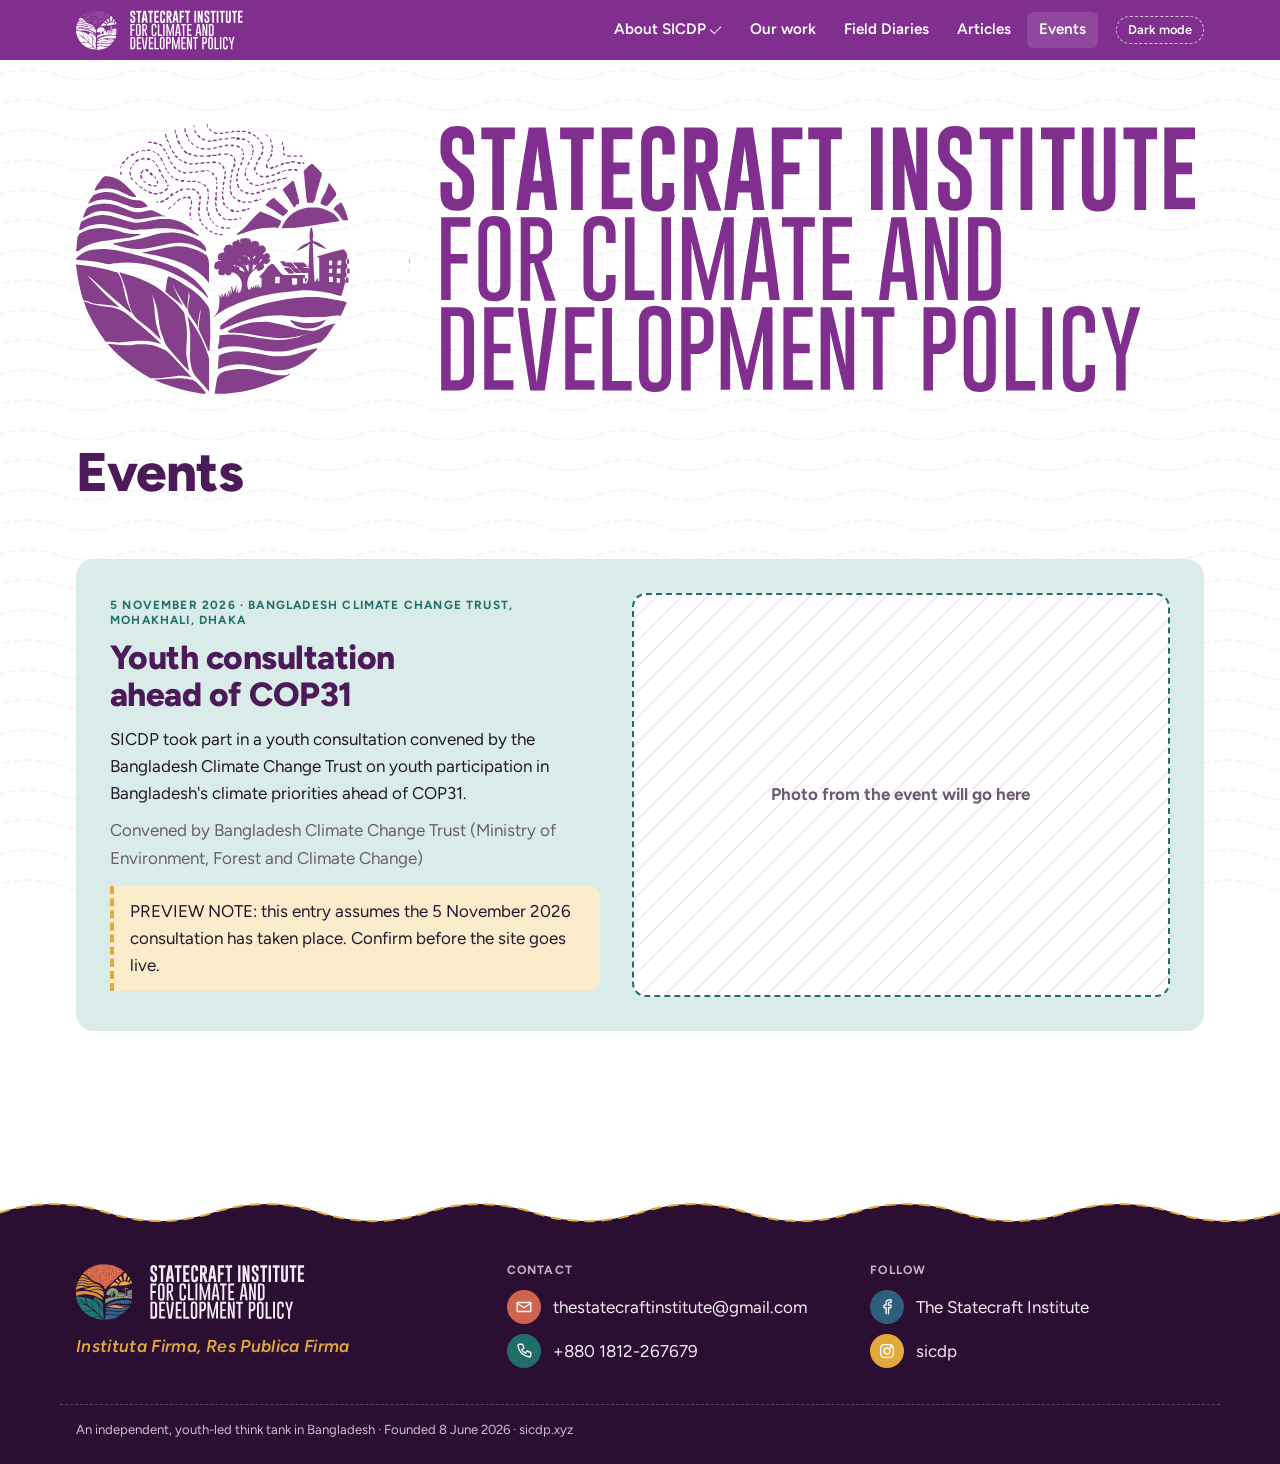
==== site/events.html @ 7900f15b "Restructure content for the site editor; new menu, about pages, events, articles, colour bands, phot" ====
<!doctype html>
<html lang="en">
<head>
<meta charset="utf-8">
<meta name="viewport" content="width=device-width, initial-scale=1, viewport-fit=cover">
<title>Events · Statecraft Institute</title>
<meta name="description" content="Events SICDP has organised or taken part in.">
<meta name="theme-color" content="#812f8e" media="(prefers-color-scheme: light)">
<meta name="theme-color" content="#141215" media="(prefers-color-scheme: dark)">
<link rel="icon" href="assets/logo/emblem-purple.svg" type="image/svg+xml">
<link rel="preconnect" href="https://fonts.googleapis.com"><link rel="preconnect" href="https://fonts.gstatic.com" crossorigin>
<link rel="stylesheet" href="https://fonts.googleapis.com/css2?family=Figtree:ital,wght@0,400;0,600;0,700;0,800;1,600&display=swap">
<link rel="stylesheet" href="assets/site.css">
</head>
<body>
<div class="weave" aria-hidden="true"></div><div class="weave-glow" aria-hidden="true"></div>
<header class="site"><div class="wrap bar">
<a class="mini" href="index.html" aria-label="Statecraft Institute, home"><img class="logo-light" src="assets/logo/lockup-white.svg" alt="Statecraft Institute for Climate and Development Policy" width="300" height="76"><img class="logo-dark" src="assets/logo/lockup-dark.svg" alt="Statecraft Institute for Climate and Development Policy" width="300" height="76"></a>
<button class="menu-btn" type="button" aria-expanded="false" aria-controls="nav">Menu</button>
<nav class="main" id="nav" aria-label="Main"><ul>
<li class="drop"><button class="sub" type="button" aria-expanded="false">About SICDP <span class="caret" aria-hidden="true"></span></button><ul><li><a href="about/who-we-are.html">Who we are</a></li><li><a href="about/board-of-advisers.html">Board of Advisers</a></li><li><a href="about/international-advisers.html">International Advisers</a></li><li><a href="about/allies.html">Allies</a></li><li><a href="about/team.html">Team</a></li></ul></li>
<li><a href="index.html#work">Our work</a></li><li><a href="field-diaries.html">Field Diaries</a></li><li><a href="index.html#articles">Articles</a></li><li><a href="events.html" aria-current="page">Events</a></li>
<li class="menu-only"><button class="theme-btn" type="button">Dark mode</button></li>
</ul></nav>
<button class="theme-btn" type="button">Dark mode</button>
</div></header>
<div class="masthead"><div class="wrap"><a class="lockup" href="index.html" aria-label="Statecraft Institute, home"><img class="logo-light" src="assets/logo/lockup-purple.svg" alt="Statecraft Institute for Climate and Development Policy" width="600" height="152"><img class="logo-dark" src="assets/logo/lockup-dark.svg" alt="Statecraft Institute for Climate and Development Policy" width="600" height="152"></a><h1 class="page-title">Events</h1></div></div><main><section class="band" style="padding-top:28px"><div class="wrap" style="display:grid;gap:22px"><article class="event"><div><p class="label when">5 November 2026 · Bangladesh Climate Change Trust, Mohakhali, Dhaka</p>
<h2 style="margin-top:10px;font-size:clamp(1.5rem,3vw,2.1rem);color:var(--ink-deep)">Youth consultation ahead of COP31</h2>
<p style="margin-top:12px">SICDP took part in a youth consultation convened by the Bangladesh Climate Change Trust on youth participation in Bangladesh&#x27;s climate priorities ahead of COP31.</p><p class="muted" style="margin-top:10px">Convened by Bangladesh Climate Change Trust (Ministry of Environment, Forest and Climate Change)</p><p class="placeholder" style="margin-top:14px">PREVIEW NOTE: this entry assumes the 5 November 2026 consultation has taken place. Confirm before the site goes live.</p></div><div class="photo-slot">Photo from the event will go here</div></article></div></section></main><footer class="site"><svg class="crest" viewBox="0 0 1440 48" preserveAspectRatio="none" aria-hidden="true"><path class="fill" d="M0 24 Q 60 8 120 24 Q 180 40 240 24 Q 300 8 360 24 Q 420 40 480 24 Q 540 8 600 24 Q 660 40 720 24 Q 780 8 840 24 Q 900 40 960 24 Q 1020 8 1080 24 Q 1140 40 1200 24 Q 1260 8 1320 24 Q 1380 40 1440 24 V48 H0 Z"/><path class="stitch" d="M0 24 Q 60 8 120 24 Q 180 40 240 24 Q 300 8 360 24 Q 420 40 480 24 Q 540 8 600 24 Q 660 40 720 24 Q 780 8 840 24 Q 900 40 960 24 Q 1020 8 1080 24 Q 1140 40 1200 24 Q 1260 8 1320 24 Q 1380 40 1440 24"/></svg><div class="body">
<div class="wrap cols">
<div><img class="lock" src="assets/logo/lockup-dark.svg" alt="Statecraft Institute for Climate and Development Policy" width="230" height="58">
<p class="motto" style="margin-top:14px">Instituta Firma, Res Publica Firma</p></div>
<div><h2>Contact</h2><ul class="contact"><li><span class="ic" style="--c:var(--coral)"><svg viewBox="0 0 24 24" role="img" aria-label="Email"><path d="M3 6h18v12H3z"/><path d="M3 7l9 6 9-6"/></svg></span><span class="copy">thestatecraftinstitute@gmail.com</span></li><li><span class="ic" style="--c:var(--teal)"><svg viewBox="0 0 24 24" role="img" aria-label="Phone"><path d="M6 3h4l2 5-3 2a11 11 0 0 0 5 5l2-3 5 2v4a2 2 0 0 1-2 2A17 17 0 0 1 4 5a2 2 0 0 1 2-2z"/></svg></span><span class="copy">+880 1812-267679</span></li></ul></div>
<div><h2>Follow</h2><ul class="contact"><li><span class="ic" style="--c:var(--blue)"><svg viewBox="0 0 24 24" role="img" aria-label="Facebook"><path d="M14 21v-8h3l.5-3.5H14V7.5c0-1 .4-1.7 1.8-1.7h1.8V2.7A20 20 0 0 0 15 2.5c-2.6 0-4.3 1.6-4.3 4.5v2.5H8V13h2.7v8"/></svg></span><span class="copy">The Statecraft Institute</span></li><li><span class="ic" style="--c:var(--saffron)"><svg viewBox="0 0 24 24" role="img" aria-label="Instagram"><rect x="3.5" y="3.5" width="17" height="17" rx="5"/><circle cx="12" cy="12" r="4"/><circle cx="17.3" cy="6.7" r=".8"/></svg></span><span class="copy">sicdp</span></li></ul></div>
</div>
<div class="wrap fine">An independent, youth-led think tank in Bangladesh · Founded 8 June 2026 · sicdp.xyz</div>
</div></footer>
<script src="assets/site.js" defer></script>
</body>
</html>
---- site/assets/site.css ----
/* Statecraft Institute (SICDP) site styles.
   Layout idea: the emblem's colours as bands of cloth, joined by one purple running stitch. */
:root {
  /* brand */
  --purple: #812f8e; --plum: #3a1442; --teal: #1f6e6a; --blue: #2f5d7c; --coral: #d0634f; --saffron: #e3a93b; --sage: #8ea585;
  /* surfaces and text (light) */
  --paper: #ffffff; --text: #22172a; --muted: #6a5d70; --rule: #e6dbe9; --ink: #812f8e; --ink-deep: #4d1a59;
  --lilac: #f3eaf5; --t-saffron: #fbeccb; --t-teal: #d9ece9; --t-coral: #f9e0d9; --t-blue: #dde8f0;
  --band-dark: #3a1442; --on-dark: #ffffff; --band-blue: #2f5d7c; --band-sun: #f4c766; --on-sun: #2a1a08;
  --header: #812f8e; --on-header: #ffffff; --footer: #2b0f33; --on-footer: #f4edf6;
  --weave: 0.07; --glow: 0.42;
  --sans: "Figtree", "Segoe UI", Roboto, Helvetica, Arial, sans-serif;
  --wrap: 1160px;
  --gut: max(16px, env(safe-area-inset-left, 0px)); --gut-r: max(16px, env(safe-area-inset-right, 0px));
  color-scheme: light;
}
@media (prefers-color-scheme: dark) {
  :root:not([data-theme="light"]) {
    --paper: #1c1a1e; --text: #f4edf6; --muted: #b9abbd; --rule: #3a3340; --ink: #d9b8df; --ink-deep: #ecd8f0;
    --lilac: #262129; --t-saffron: #33291a; --t-teal: #18302e; --t-coral: #36211d; --t-blue: #1b2a35;
    --band-dark: #120f14; --on-dark: #f4edf6; --band-blue: #17293a; --band-sun: #3a2b11; --on-sun: #fbecd0;
    --header: #141215; --on-header: #f4edf6; --footer: #0e0c0f; --on-footer: #f4edf6;
    --weave: 0.06; --glow: 0.35; color-scheme: dark;
  }
}
:root[data-theme="dark"] {
  --paper: #1c1a1e; --text: #f4edf6; --muted: #b9abbd; --rule: #3a3340; --ink: #d9b8df; --ink-deep: #ecd8f0;
  --lilac: #262129; --t-saffron: #33291a; --t-teal: #18302e; --t-coral: #36211d; --t-blue: #1b2a35;
  --band-dark: #120f14; --on-dark: #f4edf6; --band-blue: #17293a; --band-sun: #3a2b11; --on-sun: #fbecd0;
  --header: #141215; --on-header: #f4edf6; --footer: #0e0c0f; --on-footer: #f4edf6;
  --weave: 0.06; --glow: 0.35; color-scheme: dark;
}
@media (hover: none) { :root { --weave: 0.11; } }

* { box-sizing: border-box; }
html { scroll-behavior: smooth; }
body { margin: 0; background: var(--paper); color: var(--text); font: 400 1.0625rem/1.6 var(--sans); -webkit-font-smoothing: antialiased; overflow-x: hidden; }
img { max-width: 100%; height: auto; display: block; }
a { color: var(--ink); text-underline-offset: 3px; }
:focus-visible { outline: 2px dashed var(--ink); outline-offset: 3px; }
h1, h2, h3 { margin: 0; font-weight: 800; line-height: 1.12; letter-spacing: -0.015em; text-wrap: balance; }
p { margin: 0; }
.wrap { max-width: var(--wrap); margin: 0 auto; padding-left: var(--gut); padding-right: var(--gut-r); }
.label { font: 700 0.74rem/1.3 var(--sans); letter-spacing: 0.1em; text-transform: uppercase; }
.muted { color: var(--muted); }

/* theme-specific logos */
.logo-dark { display: none; }
@media (prefers-color-scheme: dark) { :root:not([data-theme="light"]) .logo-dark { display: block; } :root:not([data-theme="light"]) .logo-light { display: none; } }
:root[data-theme="dark"] .logo-dark { display: block; } :root[data-theme="dark"] .logo-light { display: none; }

/* ---------- the weave (kantha watermark) and its glow under a finger or cursor ---------- */
.weave, .weave-glow { position: fixed; inset: 0; z-index: 0; pointer-events: none;
  -webkit-mask: url("art/weave.svg") 0 0 / 120px 60px repeat; mask: url("art/weave.svg") 0 0 / 120px 60px repeat; }
.weave { background: color-mix(in srgb, var(--ink) calc(var(--weave) * 100%), transparent); }
.weave-glow { background: radial-gradient(circle 150px at var(--mx, -400px) var(--my, -400px), color-mix(in srgb, var(--ink) calc(var(--glow) * 100%), transparent), transparent 72%);
  opacity: 0; transition: opacity .5s ease; }
.weave-glow.on { opacity: 1; transition-duration: .15s; }
main, header.site, footer.site, .masthead { position: relative; z-index: 1; }
.band { position: relative; }

/* ---------- header and menu ---------- */
body::before { content: ""; position: fixed; inset: 0 0 auto; height: env(safe-area-inset-top, 0px); z-index: 10; background: var(--header); }
header.site { position: sticky; top: env(safe-area-inset-top, 0px); z-index: 8; background: var(--header); color: var(--on-header); }
header.site .bar { display: flex; align-items: center; gap: 18px; min-height: 60px; }
.mini { display: block; width: 168px; flex: none; opacity: 0; transform: translateY(-6px); transition: opacity .35s ease, transform .35s ease; pointer-events: none; }
.scrolled .mini, .no-masthead .mini { opacity: 1; transform: none; pointer-events: auto; }
nav.main { margin-left: auto; }
nav.main > ul { list-style: none; margin: 0; padding: 0; display: flex; align-items: center; gap: 4px; }
nav.main a, nav.main button.sub { color: var(--on-header); text-decoration: none; font: 600 0.95rem/1 var(--sans); padding: 10px 12px; border-radius: 6px; background: none; border: 0; cursor: pointer; display: inline-flex; align-items: center; gap: 6px; }
nav.main a:hover, nav.main button.sub:hover, nav.main a[aria-current="page"] { background: color-mix(in srgb, var(--on-header) 12%, transparent); }
.caret { width: 10px; height: 6px; border-left: 1.6px dashed currentColor; border-bottom: 1.6px dashed currentColor; transform: rotate(-45deg) translateY(-2px); }
.drop { position: relative; }
.drop ul { list-style: none; margin: 0; position: absolute; left: 0; top: calc(100% + 8px); min-width: 250px; padding: 12px; background: var(--paper); border-radius: 12px;
  box-shadow: 0 14px 40px rgba(20, 8, 24, .22); opacity: 0; visibility: hidden; transform: translateY(6px); transition: opacity .2s, transform .2s, visibility .2s; }
.drop ul::before { content: ""; position: absolute; inset: 6px; border: 1.6px dashed color-mix(in srgb, var(--ink) 55%, transparent); border-radius: 8px; pointer-events: none; }
.drop:hover ul, .drop:focus-within ul, .drop.open ul { opacity: 1; visibility: visible; transform: none; }
.drop ul a { color: var(--text); display: block; padding: 11px 14px; border-radius: 6px; font-weight: 600;
  background: linear-gradient(90deg, var(--ink) 55%, transparent 0) 14px calc(100% - 6px) / 9px 1.6px repeat-x; background-size: 0 1.6px; transition: background-size .3s; }
.drop ul a:hover, .drop ul a[aria-current="page"] { background-color: var(--lilac); background-size: 9px 1.6px; }
.theme-btn { flex: none; display: inline-flex; align-items: center; gap: 6px; font: 600 0.8rem/1 var(--sans); color: var(--on-header); background: none;
  border: 1.6px dashed color-mix(in srgb, var(--on-header) 70%, transparent); border-radius: 999px; padding: 7px 11px; cursor: pointer; }
.menu-btn { display: none; margin-left: auto; background: none; border: 1.6px dashed currentColor; color: inherit; border-radius: 8px; padding: 8px 12px; font: 600 0.9rem var(--sans); cursor: pointer; }
.menu-only { display: none; }
@media (max-width: 900px) {
  .menu-btn { display: block; }
  header.site .bar > .theme-btn { display: none; }
  nav.main { position: absolute; left: 0; right: 0; top: 100%; background: var(--header); display: none; padding: 6px var(--gut-r) 18px var(--gut); max-height: calc(100vh - 60px); overflow: auto; }
  nav.main.open { display: block; }
  nav.main > ul { flex-direction: column; align-items: stretch; gap: 2px; }
  nav.main a, nav.main button.sub { width: 100%; padding: 14px 6px; font-size: 1.05rem; justify-content: space-between; }
  .drop ul { position: static; min-width: 0; opacity: 1; visibility: visible; transform: none; box-shadow: none; background: transparent; padding: 0 0 6px 14px; display: none; }
  .drop.open ul { display: block; }
  .drop ul::before { inset: 0 auto 0 4px; border: 0; border-left: 1.6px dashed color-mix(in srgb, var(--on-header) 60%, transparent); }
  .drop ul a { color: var(--on-header); }
  .drop ul a:hover { background-color: transparent; }
  .menu-only { display: block; padding-top: 12px; }
  .mini { width: 140px; }
}
header.site::after { content: ""; position: absolute; left: 0; right: 0; bottom: 3px; height: 2px; opacity: 0; pointer-events: none;
  background: linear-gradient(90deg, var(--on-header) 55%, transparent 0) 0 0 / 12px 2px repeat-x; transition: opacity .4s; }
header.site.tap::after { opacity: .55; }

/* ---------- masthead: every page opens with the full logo ---------- */
.masthead { padding-block: clamp(26px, 5vw, 56px) clamp(18px, 3vw, 28px); }
.masthead .lockup { width: min(560px, 100%); }
.masthead .lockup img { width: 100%; }
.page-title { margin-top: clamp(26px, 4vw, 40px); font-size: clamp(2rem, 5vw, 3.4rem); color: var(--ink-deep); }
.eyebrow { color: var(--muted); }

/* home hero */
.hero { display: grid; grid-template-columns: minmax(0, 0.95fr) minmax(0, 1.05fr); gap: clamp(26px, 5vw, 64px); align-items: center; margin-top: clamp(22px, 4vw, 40px); }
.hero .eyebrow { margin-top: 0; }
.motto { margin-top: 14px; font: italic 600 1.08rem/1.3 var(--sans); color: var(--ink); letter-spacing: .02em; }
.lede { margin-top: 16px; font-size: clamp(1.15rem, 2vw, 1.4rem); line-height: 1.45; max-width: 30ch; font-weight: 600; }
.cta { display: flex; flex-wrap: wrap; gap: 12px; margin-top: 26px; }
.btn { display: inline-flex; align-items: center; gap: 8px; padding: 12px 20px; border-radius: 999px; font: 700 0.95rem/1 var(--sans); text-decoration: none; border: 2px solid var(--ink); color: var(--ink); background: transparent; }
.btn.solid { background: var(--purple); border-color: var(--purple); color: #fff; }
.btn:hover { border-style: dashed; }
.on-dark .btn { color: var(--on-dark); border-color: var(--on-dark); }
.slides { position: relative; margin: 0; }
.slides .holder { position: relative; }
.slides .holder::before { content: ""; position: absolute; inset: 22px -14px -14px 22px; background: var(--saffron); border-radius: 18px; }   /* colour block behind the photo */
.slides .stage { position: relative; aspect-ratio: 4 / 3; border-radius: 14px; overflow: hidden; background: var(--lilac); }
.slides .stage img { position: absolute; inset: 0; width: 100%; height: 100%; object-fit: cover; opacity: 0; transition: opacity .9s ease; }
.slides .stage img.show { opacity: 1; }
.slides .stage::after { content: ""; position: absolute; inset: 9px; border: 1.6px dashed rgba(255,255,255,.85); border-radius: 8px; pointer-events: none; }
.slides figcaption { position: relative; margin-top: 26px; font-size: 0.88rem; color: var(--muted); min-height: 2.6em; }
@media (max-width: 860px) { .hero { grid-template-columns: 1fr; } .slides .holder::before { inset: 16px -8px -8px 16px; } }

/* ---------- bands ---------- */
.band { padding-block: clamp(48px, 8vw, 96px); }
.band h2 { font-size: clamp(1.9rem, 4vw, 2.9rem); }
.band .head { display: flex; flex-wrap: wrap; align-items: end; justify-content: space-between; gap: 10px 32px; margin-bottom: 30px; }
.band .head p { max-width: 50ch; }
.on-dark { background: var(--band-dark); color: var(--on-dark); }
.on-dark h2, .on-dark h3 { color: var(--on-dark); }
.on-blue { background: var(--band-blue); color: #fff; }
.on-blue h2 { color: #fff; }
.on-lilac { background: var(--lilac); }
.on-sun { background: var(--band-sun); color: var(--on-sun); }
.on-sun h2 { color: var(--on-sun); }
.band:not(.on-dark):not(.on-blue):not(.on-sun) h2 { color: var(--ink-deep); }

/* who we are */
.intro { font-size: clamp(1.2rem, 2.2vw, 1.55rem); line-height: 1.45; max-width: 36ch; font-weight: 600; }
.intro + p { margin-top: 16px; max-width: 56ch; opacity: .9; }
.split { display: grid; grid-template-columns: minmax(0, 1fr) minmax(0, 1fr); gap: 40px; align-items: start; }
.focus { display: grid; gap: 16px; }
.focus .card { display: grid; grid-template-columns: 76px minmax(0, 1fr); gap: 18px; align-items: center; padding: 22px; border-radius: 16px; position: relative; }
.focus .card h3 { font-size: 1.25rem; margin-bottom: 4px; }
.card.saffron { background: var(--saffron); color: #2a1a08; } .card.saffron h3 { color: #2a1a08; }
.card.teal { background: var(--teal); color: #fff; } .card.teal h3 { color: #fff; }
.card.saffron .art { background: #2a1a08; } .card.teal .art { background: #fff; }
@media (max-width: 860px) { .split { grid-template-columns: 1fr; } }

/* stitched frames */
.stitched { position: relative; }
.stitched::before { content: ""; position: absolute; inset: 8px; border: 1.6px dashed color-mix(in srgb, currentColor 55%, transparent); border-radius: 10px; pointer-events: none; }

/* line art painted through a mask */
.art { background: var(--ink); -webkit-mask-position: center; mask-position: center; -webkit-mask-size: contain; mask-size: contain;
  -webkit-mask-repeat: no-repeat; mask-repeat: no-repeat; -webkit-mask-mode: luminance; mask-mode: luminance; aspect-ratio: var(--ar, 1); width: 100%; }

/* our work */
.work { display: grid; gap: 22px; }
.programme { background: var(--paper); border-radius: 18px; padding: clamp(22px, 3.4vw, 38px); border-top: 10px solid var(--accent); }
.programme.coral { --accent: var(--coral); } .programme.teal { --accent: var(--teal); } .programme.saffron { --accent: var(--saffron); }
.programme header { display: flex; flex-wrap: wrap; align-items: center; gap: 8px 14px; margin-bottom: 12px; }
.programme h3 { font-size: clamp(1.45rem, 2.6vw, 1.95rem); color: var(--ink-deep); }
.chip { font: 700 0.72rem/1 var(--sans); letter-spacing: .08em; text-transform: uppercase; padding: 7px 10px; border-radius: 999px; background: var(--accent); color: #fff; }
.programme.saffron .chip { color: #2a1a08; }
.programme p { max-width: 70ch; }
.hazards { display: grid; grid-template-columns: repeat(4, minmax(0, 1fr)); gap: 16px; margin-top: 26px; }
.hazards figure { margin: 0; padding: 14px 12px 12px; border-radius: 12px; background: var(--t-coral); text-align: center; }
.hazards .art { aspect-ratio: 4 / 3; background: var(--ink-deep); }
.hazards figcaption, .steps span { display: block; margin-top: 8px; font-weight: 700; font-size: 0.86rem; }
.steps { list-style: none; padding: 0; margin: 26px 0 0; display: grid; grid-template-columns: repeat(4, minmax(0, 1fr)); gap: 16px; }
.steps li { position: relative; text-align: center; padding: 14px 10px; border-radius: 12px; background: var(--t-teal); }
.steps li + li::before { content: ""; position: absolute; left: -15px; top: 50%; width: 14px; border-top: 2px dashed var(--teal); }
.steps .art { max-width: 82px; margin: 0 auto; aspect-ratio: 1; background: var(--ink-deep); }
.papers { display: grid; grid-template-columns: 110px minmax(0, 1fr); gap: 22px; align-items: center; }
.papers .art { aspect-ratio: 1; }
@media (max-width: 760px) { .hazards, .steps { grid-template-columns: repeat(2, minmax(0, 1fr)); } .steps li + li::before { display: none; } .papers { grid-template-columns: 76px minmax(0, 1fr); } }

/* photos */
.photos { display: grid; grid-template-columns: repeat(3, minmax(0, 1fr)); gap: 18px; }
.photos figure { margin: 0; }
.photos a, .photos button { display: block; width: 100%; padding: 0; border: 0; background: none; color: inherit; text-align: left; text-decoration: none; cursor: pointer; font: inherit; }
.frame { position: relative; overflow: hidden; border-radius: 12px; background: color-mix(in srgb, var(--paper) 20%, transparent); }
.frame img { width: 100%; aspect-ratio: 4 / 3; object-fit: cover; transition: transform .6s ease; }
.frame::after { content: ""; position: absolute; inset: 8px; border: 1.6px dashed rgba(255,255,255,.9); border-radius: 7px; opacity: 0; transition: opacity .35s; pointer-events: none; }
.photos a:hover .frame::after, .photos button:hover .frame::after, .photos button:focus-visible .frame::after { opacity: 1; }
.photos a:hover img, .photos button:hover img { transform: scale(1.03); }
.frame.loading { background: linear-gradient(90deg, currentColor 55%, transparent 0) 0 50% / 11px 1.6px repeat-x; animation: sewing 1.2s linear infinite; }
@keyframes sewing { to { background-position: 22px 50%; } }
.photos figcaption { margin-top: 9px; font-size: 0.95rem; line-height: 1.35; font-weight: 600; }
.photos figcaption span { display: block; font-weight: 400; opacity: .78; font-size: 0.85rem; margin-top: 2px; }
@media (max-width: 860px) { .photos { grid-template-columns: repeat(2, minmax(0, 1fr)); } }
@media (max-width: 480px) { .photos { grid-template-columns: 1fr; } }

/* articles */
.articles { display: grid; grid-template-columns: repeat(3, minmax(0, 1fr)); gap: 22px; }
.article-card { display: flex; flex-direction: column; text-decoration: none; color: inherit; }
.article-card .thumb { border-radius: 14px; padding: 18px; background: var(--tint, var(--lilac)); position: relative; }
.article-card:nth-child(3n+1) .thumb { --tint: var(--t-coral); } .article-card:nth-child(3n+2) .thumb { --tint: var(--t-teal); } .article-card:nth-child(3n) .thumb { --tint: var(--t-saffron); }
.article-card .thumb .art { background: var(--ink-deep); }
.article-card h3 { font-size: 1.3rem; margin-top: 16px; color: var(--ink-deep); }
.article-card p { margin-top: 8px; color: var(--muted); }
.article-card .label { margin-top: 12px; color: var(--muted); }
.article-card:hover h3 { text-decoration: underline dashed 2px; text-underline-offset: 5px; }
@media (max-width: 860px) { .articles { grid-template-columns: 1fr; } }

/* coming up */
.coming { display: grid; grid-template-columns: minmax(0, 1fr) minmax(0, 1fr); gap: 36px; align-items: center; }
.coming ul { list-style: none; padding: 0; margin: 0; display: grid; gap: 12px; }
.coming li { padding: 18px 20px; border-radius: 14px; background: color-mix(in srgb, var(--paper) 70%, transparent); display: grid; gap: 6px; }
.coming li strong { font-size: 1.15rem; }
.skyline { width: 100%; height: auto; color: var(--plum); }
@media (prefers-color-scheme: dark) { :root:not([data-theme="light"]) .skyline { color: var(--on-sun); } }
:root[data-theme="dark"] .skyline { color: var(--on-sun); }
.skyline * { vector-effect: non-scaling-stroke; }
.skyline .s { fill: none; stroke: currentColor; stroke-width: 2.2; stroke-linecap: round; stroke-linejoin: round; }
.skyline .d { stroke-dasharray: 7 6; }
.skyline .blades { transform-box: fill-box; transform-origin: center; animation: spin 7s linear infinite; }
.skyline .sun { animation: rise 2.6s cubic-bezier(.3,.7,.3,1) both; }
.skyline .ray { animation: ray 2.6s ease both; animation-delay: calc(1.4s + var(--i) * .12s); }
@keyframes spin { to { transform: rotate(360deg); } } @keyframes rise { from { transform: translateY(46px); } } @keyframes ray { from { opacity: 0; } }
@media (max-width: 760px) { .coming { grid-template-columns: 1fr; } }

/* people, seats, allies */
.people { display: grid; grid-template-columns: repeat(auto-fill, minmax(220px, 1fr)); gap: 18px; }
.seat { padding: 24px 18px 26px; text-align: center; border-radius: 16px; background: var(--lilac); }
.seat .art { max-width: 120px; margin: 0 auto 14px; aspect-ratio: 1; }
.seat h3 { font-size: 1.08rem; color: var(--ink-deep); }
.seat p { margin-top: 6px; color: var(--muted); font-size: 0.92rem; }
.seat:nth-child(4n+1) { background: var(--t-coral); } .seat:nth-child(4n+2) { background: var(--t-teal); } .seat:nth-child(4n+3) { background: var(--t-saffron); } .seat:nth-child(4n) { background: var(--t-blue); }
.slot { border-radius: 16px; min-height: 140px; display: grid; place-items: center; color: var(--muted); font-weight: 600; text-align: center; padding: 18px; background:
  repeating-linear-gradient(135deg, transparent 0 14px, color-mix(in srgb, var(--ink) 8%, transparent) 14px 16px); }
.placeholder { border-left: 4px dashed var(--saffron); padding: 12px 16px; background: var(--t-saffron); border-radius: 0 10px 10px 0; max-width: 68ch; }
.prose { max-width: 68ch; } .prose p + p, .prose h2 + p, .prose p + h2 { margin-top: 1em; } .prose h2 { font-size: 1.5rem; color: var(--ink-deep); }

/* events */
.event { display: grid; grid-template-columns: minmax(0, 1fr) minmax(0, 1.1fr); gap: 32px; align-items: center; padding: clamp(20px, 3vw, 34px); border-radius: 18px; background: var(--t-teal); }
.event .when { color: var(--teal); }
.photo-slot { aspect-ratio: 4 / 3; border-radius: 14px; display: grid; place-items: center; text-align: center; color: var(--muted); font-weight: 700; padding: 20px;
  background: repeating-linear-gradient(135deg, var(--paper) 0 16px, var(--lilac) 16px 18px); border: 2px dashed var(--teal); }
@media (max-width: 760px) { .event { grid-template-columns: 1fr; } }

/* ---------- footer with a wave for its top edge ---------- */
footer.site { color: var(--on-footer); margin-top: clamp(30px, 6vw, 60px); }
footer.site .crest { display: block; width: 100%; height: clamp(28px, 4vw, 56px); margin-bottom: -1px; }
footer.site .crest .fill { fill: var(--footer); }
footer.site .crest .stitch { fill: none; stroke: var(--saffron); stroke-width: 2; stroke-dasharray: 9 8; stroke-linecap: round; vector-effect: non-scaling-stroke; }
footer.site .body { background: var(--footer); }
footer.site .cols { display: grid; grid-template-columns: minmax(0, 1.2fr) repeat(2, minmax(0, 1fr)); gap: 30px; padding-block: 26px 36px; }
footer.site .lock { width: 230px; }
footer.site h2 { font: 700 0.75rem/1.3 var(--sans); letter-spacing: .1em; text-transform: uppercase; opacity: .75; margin-bottom: 12px; color: inherit; }
footer.site .motto { color: var(--saffron); }
.contact { list-style: none; margin: 0; padding: 0; display: grid; gap: 10px; }
.contact li { display: flex; align-items: center; gap: 12px; }
.contact .ic { width: 34px; height: 34px; border-radius: 50%; display: grid; place-items: center; flex: none; background: var(--c); }
.contact .ic svg { width: 18px; height: 18px; fill: none; stroke: #fff; stroke-width: 1.8; stroke-linecap: round; stroke-linejoin: round; }
.contact .copy { user-select: all; }
footer.site .fine { border-top: 1px dashed color-mix(in srgb, var(--on-footer) 30%, transparent); padding-block: 14px 24px; font-size: 0.82rem; opacity: .8; }
footer.site.tap .crest .stitch { stroke-width: 3; }
@media (max-width: 760px) { footer.site .cols { grid-template-columns: 1fr; } }

/* ---------- field diaries ---------- */
.diary-top { display: grid; grid-template-columns: minmax(0, 0.9fr) minmax(0, 1.1fr); gap: 36px; align-items: start; }
.map { width: 100%; height: auto; max-width: 460px; }
.map .land { fill: var(--t-teal); stroke: var(--teal); stroke-width: 1.2; }
.map .route { fill: none; stroke: var(--purple); stroke-width: 2.4; stroke-linecap: round; stroke-dasharray: 7 6; }
@media (prefers-color-scheme: dark) { :root:not([data-theme="light"]) .map .route { stroke: var(--saffron); } }
:root[data-theme="dark"] .map .route { stroke: var(--saffron); }
.map .stop { fill: var(--paper); stroke: var(--coral); stroke-width: 2.4; }
.map text { font: 700 10.5px var(--sans); fill: var(--text); paint-order: stroke; stroke: var(--paper); stroke-width: 3px; }
.map .reveal { fill: none; stroke: #fff; stroke-width: 14; stroke-linecap: round; stroke-dasharray: 1; stroke-dashoffset: 1; animation: draw 3.2s .3s cubic-bezier(.45,.1,.3,1) forwards; }
.map .stop, .map text { opacity: 0; animation: pop .4s forwards; animation-delay: calc(.4s + var(--k) * .2s); }
@keyframes draw { to { stroke-dashoffset: 0; } } @keyframes pop { to { opacity: 1; } }
.days { margin: 18px 0 0; display: grid; gap: 10px; padding: 0; list-style: none; }
.days li { display: grid; grid-template-columns: 88px minmax(0, 1fr); gap: 12px; padding-bottom: 10px; border-bottom: 1px dashed var(--rule); }
.days .label { color: var(--coral); padding-top: 3px; }
.stop-group + .stop-group { margin-top: 44px; }
.stop-group h2 { font-size: 1.45rem; margin-bottom: 14px; color: var(--ink-deep); }
@media (max-width: 820px) { .diary-top { grid-template-columns: 1fr; } }

/* photo viewer */
dialog.viewer { border: 0; padding: 0; background: transparent; max-width: min(1100px, 94vw); width: 100%; color: #fff; }
dialog.viewer::backdrop { background: rgba(14, 8, 16, .88); }
.viewer .pane { position: relative; padding: 14px; background: #1a1220; border-radius: 16px; }
.viewer .pane::before { content: ""; position: absolute; inset: 7px; border: 1.6px dashed rgba(255,255,255,.55); border-radius: 11px; pointer-events: none; }
.viewer img { width: 100%; max-height: 74vh; object-fit: contain; border-radius: 8px; touch-action: pan-y; }
.viewer .cap { margin-top: 12px; display: flex; justify-content: space-between; gap: 12px; flex-wrap: wrap; font-weight: 600; }
.viewer .cap span { opacity: .75; font-weight: 400; }
.viewer .nav { display: flex; justify-content: center; gap: 10px; margin-top: 12px; }
.viewer button { font: 700 0.9rem/1 var(--sans); color: #fff; background: none; border: 1.6px dashed rgba(255,255,255,.7); border-radius: 999px; padding: 10px 16px; cursor: pointer; }

/* ---------- article page ---------- */
article.op { max-width: 740px; margin: 0 auto; padding-block: 10px 72px; }
article.op .by { margin-top: 14px; color: var(--muted); }
article.op .thumb { margin-top: 26px; background: var(--t-coral); border-radius: 14px; padding: 24px; }
article.op .thumb .art { background: var(--ink-deep); }
article.op .body { margin-top: 30px; font-size: 1.15rem; line-height: 1.75; }
article.op .body p + p, article.op .body ul { margin-top: 1.1em; }
article.op .disclaimer { margin-top: 36px; padding-top: 14px; border-top: 1.6px dashed var(--rule); color: var(--muted); font-size: 0.95rem; }

/* ---------- motion ---------- */
@view-transition { navigation: auto; }
::view-transition-old(root) { animation: 160ms ease-in both fadeout; } ::view-transition-new(root) { animation: 240ms ease-out both fadein; }
@keyframes fadeout { to { opacity: 0; } } @keyframes fadein { from { opacity: 0; } }
.arrive { position: fixed; left: 0; right: 0; top: calc(env(safe-area-inset-top, 0px) + 60px); height: 2px; z-index: 9; pointer-events: none;
  background: linear-gradient(90deg, var(--saffron) 55%, transparent 0) 0 0 / 12px 2px repeat-x; clip-path: inset(0 100% 0 0); animation: arrive .45s ease-out forwards, gone .4s .55s forwards; }
@keyframes arrive { to { clip-path: inset(0 0 0 0); } } @keyframes gone { to { opacity: 0; } }
@media (prefers-reduced-motion: reduce) {
  *, *::before, *::after { animation-duration: 1ms !important; animation-delay: 0ms !important; animation-iteration-count: 1 !important; transition-duration: 200ms !important; scroll-behavior: auto !important; }
  .skyline .blades { animation: none; } .arrive { display: none; }
}
.lite .weave, .lite .weave-glow, .lite .arrive { display: none !important; }
.lite .skyline .blades, .lite .skyline .sun, .lite .skyline .ray { animation: none; }
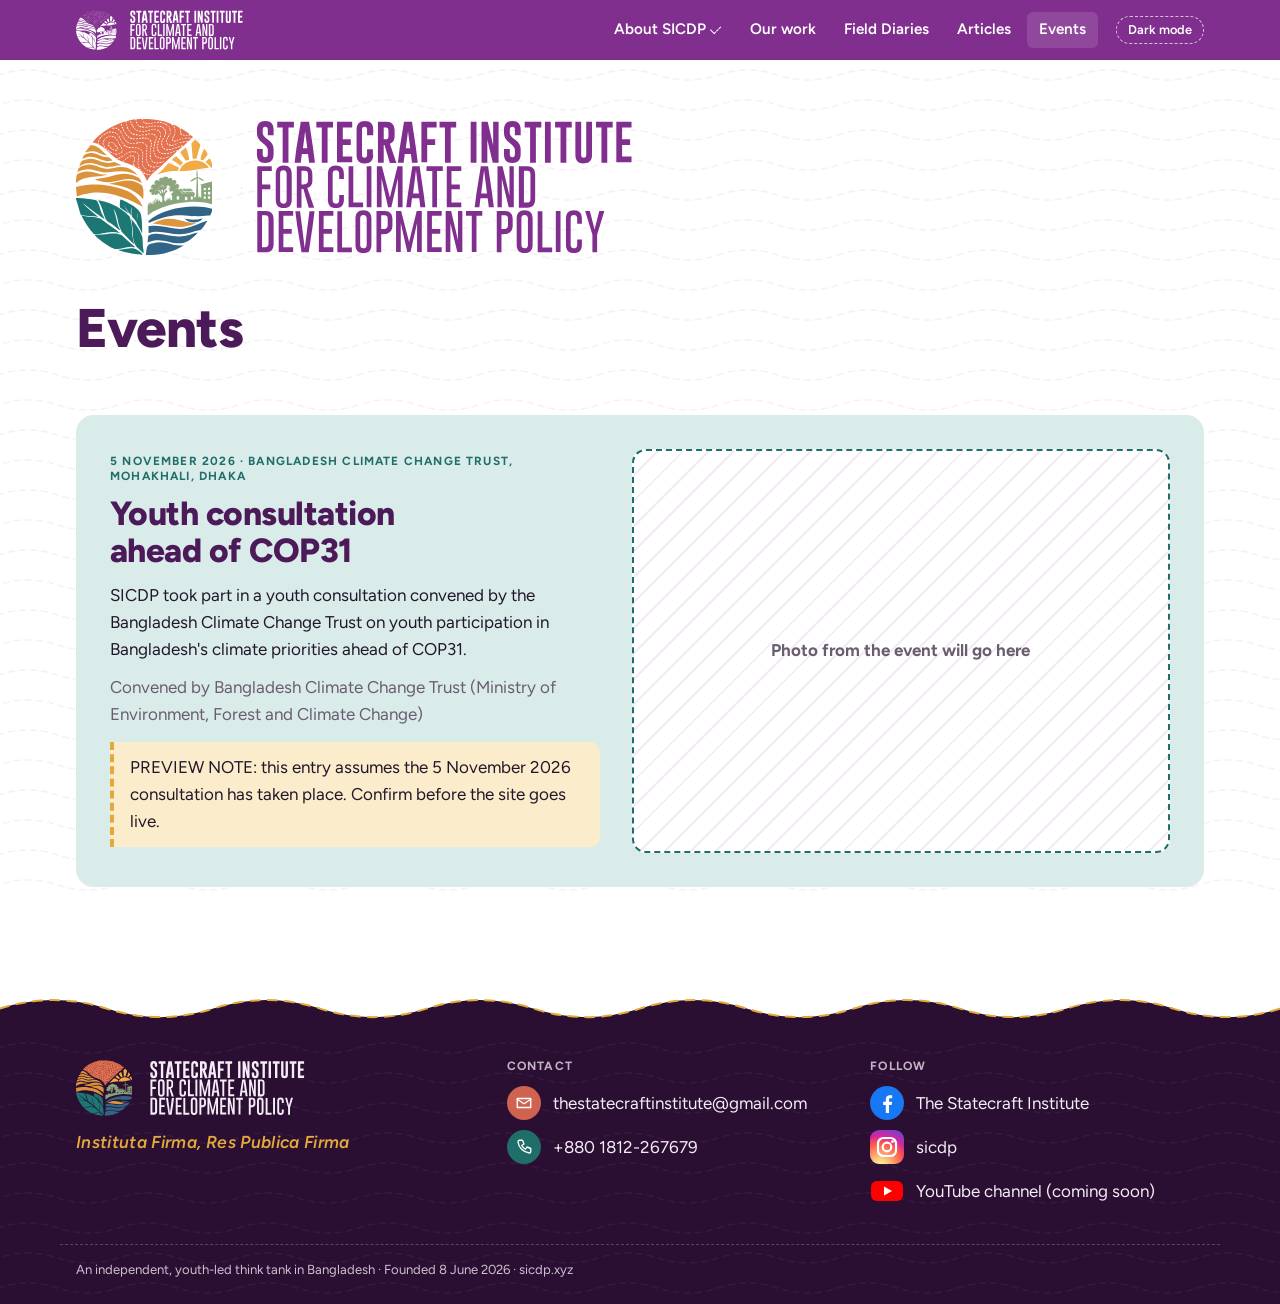
==== commit 50bd12d1: "Preview 3: review changes (colour logo, gradual header logo, field timeline, photo viewer, article l" ====
--- a/site/events.html
+++ b/site/events.html
@@ -24,14 +24,14 @@
 </ul></nav>
 <button class="theme-btn" type="button">Dark mode</button>
 </div></header>
-<div class="masthead"><div class="wrap"><a class="lockup" href="index.html" aria-label="Statecraft Institute, home"><img class="logo-light" src="assets/logo/lockup-purple.svg" alt="Statecraft Institute for Climate and Development Policy" width="600" height="152"><img class="logo-dark" src="assets/logo/lockup-dark.svg" alt="Statecraft Institute for Climate and Development Policy" width="600" height="152"></a><h1 class="page-title">Events</h1></div></div><main><section class="band" style="padding-top:28px"><div class="wrap" style="display:grid;gap:22px"><article class="event"><div><p class="label when">5 November 2026 · Bangladesh Climate Change Trust, Mohakhali, Dhaka</p>
+<div class="masthead"><div class="wrap"><a class="lockup" href="index.html" aria-label="Statecraft Institute, home"><img class="logo-light" src="assets/logo/lockup-light.svg" alt="Statecraft Institute for Climate and Development Policy" width="600" height="152"><img class="logo-dark" src="assets/logo/lockup-dark.svg" alt="Statecraft Institute for Climate and Development Policy" width="600" height="152"></a><h1 class="page-title">Events</h1></div></div><main><section class="band" style="padding-top:28px"><div class="wrap" style="display:grid;gap:22px"><article class="event" id="2026-11-05-bcct-youth-consultation"><div><p class="label when">5 November 2026 · Bangladesh Climate Change Trust, Mohakhali, Dhaka</p>
 <h2 style="margin-top:10px;font-size:clamp(1.5rem,3vw,2.1rem);color:var(--ink-deep)">Youth consultation ahead of COP31</h2>
 <p style="margin-top:12px">SICDP took part in a youth consultation convened by the Bangladesh Climate Change Trust on youth participation in Bangladesh&#x27;s climate priorities ahead of COP31.</p><p class="muted" style="margin-top:10px">Convened by Bangladesh Climate Change Trust (Ministry of Environment, Forest and Climate Change)</p><p class="placeholder" style="margin-top:14px">PREVIEW NOTE: this entry assumes the 5 November 2026 consultation has taken place. Confirm before the site goes live.</p></div><div class="photo-slot">Photo from the event will go here</div></article></div></section></main><footer class="site"><svg class="crest" viewBox="0 0 1440 48" preserveAspectRatio="none" aria-hidden="true"><path class="fill" d="M0 24 Q 60 8 120 24 Q 180 40 240 24 Q 300 8 360 24 Q 420 40 480 24 Q 540 8 600 24 Q 660 40 720 24 Q 780 8 840 24 Q 900 40 960 24 Q 1020 8 1080 24 Q 1140 40 1200 24 Q 1260 8 1320 24 Q 1380 40 1440 24 V48 H0 Z"/><path class="stitch" d="M0 24 Q 60 8 120 24 Q 180 40 240 24 Q 300 8 360 24 Q 420 40 480 24 Q 540 8 600 24 Q 660 40 720 24 Q 780 8 840 24 Q 900 40 960 24 Q 1020 8 1080 24 Q 1140 40 1200 24 Q 1260 8 1320 24 Q 1380 40 1440 24"/></svg><div class="body">
 <div class="wrap cols">
 <div><img class="lock" src="assets/logo/lockup-dark.svg" alt="Statecraft Institute for Climate and Development Policy" width="230" height="58">
 <p class="motto" style="margin-top:14px">Instituta Firma, Res Publica Firma</p></div>
-<div><h2>Contact</h2><ul class="contact"><li><span class="ic" style="--c:var(--coral)"><svg viewBox="0 0 24 24" role="img" aria-label="Email"><path d="M3 6h18v12H3z"/><path d="M3 7l9 6 9-6"/></svg></span><span class="copy">thestatecraftinstitute@gmail.com</span></li><li><span class="ic" style="--c:var(--teal)"><svg viewBox="0 0 24 24" role="img" aria-label="Phone"><path d="M6 3h4l2 5-3 2a11 11 0 0 0 5 5l2-3 5 2v4a2 2 0 0 1-2 2A17 17 0 0 1 4 5a2 2 0 0 1 2-2z"/></svg></span><span class="copy">+880 1812-267679</span></li></ul></div>
-<div><h2>Follow</h2><ul class="contact"><li><span class="ic" style="--c:var(--blue)"><svg viewBox="0 0 24 24" role="img" aria-label="Facebook"><path d="M14 21v-8h3l.5-3.5H14V7.5c0-1 .4-1.7 1.8-1.7h1.8V2.7A20 20 0 0 0 15 2.5c-2.6 0-4.3 1.6-4.3 4.5v2.5H8V13h2.7v8"/></svg></span><span class="copy">The Statecraft Institute</span></li><li><span class="ic" style="--c:var(--saffron)"><svg viewBox="0 0 24 24" role="img" aria-label="Instagram"><rect x="3.5" y="3.5" width="17" height="17" rx="5"/><circle cx="12" cy="12" r="4"/><circle cx="17.3" cy="6.7" r=".8"/></svg></span><span class="copy">sicdp</span></li></ul></div>
+<div><h2>Contact</h2><ul class="contact"><li><span class="ic" style="--c:var(--coral)"><svg class="ico" viewBox="0 0 24 24" role="img" aria-label="Email"><path d="M3 6h18v12H3z"/><path d="M3 7l9 6 9-6"/></svg></span><span class="copy">thestatecraftinstitute@gmail.com</span></li><li><span class="ic" style="--c:var(--teal)"><svg class="ico" viewBox="0 0 24 24" role="img" aria-label="Phone"><path d="M6 3h4l2 5-3 2a11 11 0 0 0 5 5l2-3 5 2v4a2 2 0 0 1-2 2A17 17 0 0 1 4 5a2 2 0 0 1 2-2z"/></svg></span><span class="copy">+880 1812-267679</span></li></ul></div>
+<div><h2>Follow</h2><ul class="contact"><li><span class="brand"><svg viewBox="0 0 34 34" role="img" aria-label="Facebook"><circle cx="17" cy="17" r="17" fill="#1877F2"/><path fill="#fff" d="M19 27v-8h2.7l.4-3.2H19v-2c0-.9.3-1.6 1.6-1.6h1.6V9.4c-.3 0-1.3-.1-2.4-.1-2.4 0-4 1.4-4 4.1v2.4h-2.6V19h2.6v8z"/></svg></span><span>The Statecraft Institute</span></li><li><span class="brand"><svg viewBox="0 0 34 34" role="img" aria-label="Instagram"><defs><radialGradient id="ig" cx="30%" cy="107%" r="150%"><stop offset="0" stop-color="#fdf497"/><stop offset=".05" stop-color="#fdf497"/><stop offset=".45" stop-color="#fd5949"/><stop offset=".6" stop-color="#d6249f"/><stop offset=".9" stop-color="#285AEB"/></radialGradient></defs><rect width="34" height="34" rx="9" fill="url(#ig)"/><rect x="8" y="8" width="18" height="18" rx="5.5" fill="none" stroke="#fff" stroke-width="2.2"/><circle cx="17" cy="17" r="4.3" fill="none" stroke="#fff" stroke-width="2.2"/><circle cx="22.4" cy="11.6" r="1.4" fill="#fff"/></svg></span><span>sicdp</span></li><li><span class="brand"><svg viewBox="0 0 34 34" role="img" aria-label="YouTube"><rect x="1" y="7" width="32" height="20" rx="6" fill="#FF0000"/><path fill="#fff" d="M14 12.5v9l8-4.5z"/></svg></span><span>YouTube channel (coming soon)</span></li></ul></div>
 </div>
 <div class="wrap fine">An independent, youth-led think tank in Bangladesh · Founded 8 June 2026 · sicdp.xyz</div>
 </div></footer>
--- a/site/assets/site.css
+++ b/site/assets/site.css
@@ -63,8 +63,8 @@
 body::before { content: ""; position: fixed; inset: 0 0 auto; height: env(safe-area-inset-top, 0px); z-index: 10; background: var(--header); }
 header.site { position: sticky; top: env(safe-area-inset-top, 0px); z-index: 8; background: var(--header); color: var(--on-header); }
 header.site .bar { display: flex; align-items: center; gap: 18px; min-height: 60px; }
-.mini { display: block; width: 168px; flex: none; opacity: 0; transform: translateY(-6px); transition: opacity .35s ease, transform .35s ease; pointer-events: none; }
-.scrolled .mini, .no-masthead .mini { opacity: 1; transform: none; pointer-events: auto; }
+.mini { display: block; width: 168px; flex: none; opacity: clamp(0, calc((var(--p, 0) - .55) * 2.6), 1); transform: translateY(calc((1 - var(--p, 0)) * 8px)); }
+.no-masthead .mini { opacity: 1; transform: none; }
 nav.main { margin-left: auto; }
 nav.main > ul { list-style: none; margin: 0; padding: 0; display: flex; align-items: center; gap: 4px; }
 nav.main a, nav.main button.sub { color: var(--on-header); text-decoration: none; font: 600 0.95rem/1 var(--sans); padding: 10px 12px; border-radius: 6px; background: none; border: 0; cursor: pointer; display: inline-flex; align-items: center; gap: 6px; }
@@ -103,7 +103,7 @@
 
 /* ---------- masthead: every page opens with the full logo ---------- */
 .masthead { padding-block: clamp(26px, 5vw, 56px) clamp(18px, 3vw, 28px); }
-.masthead .lockup { width: min(560px, 100%); }
+.masthead .lockup { display: block; width: min(560px, 100%); transform-origin: left top; transform: translateY(calc(var(--p, 0) * -18px)) scale(calc(1 - var(--p, 0) * .45)); opacity: calc(1 - var(--p, 0) * 1.1); will-change: transform, opacity; }
 .masthead .lockup img { width: 100%; }
 .page-title { margin-top: clamp(26px, 4vw, 40px); font-size: clamp(2rem, 5vw, 3.4rem); color: var(--ink-deep); }
 .eyebrow { color: var(--muted); }
@@ -120,7 +120,7 @@
 .on-dark .btn { color: var(--on-dark); border-color: var(--on-dark); }
 .slides { position: relative; margin: 0; }
 .slides .holder { position: relative; }
-.slides .holder::before { content: ""; position: absolute; inset: 22px -14px -14px 22px; background: var(--saffron); border-radius: 18px; }   /* colour block behind the photo */
+.slides .holder::before { content: ""; position: absolute; inset: 22px -14px -14px 22px; background: var(--purple); border-radius: 18px; }   /* colour block behind the photo */
 .slides .stage { position: relative; aspect-ratio: 4 / 3; border-radius: 14px; overflow: hidden; background: var(--lilac); }
 .slides .stage img { position: absolute; inset: 0; width: 100%; height: 100%; object-fit: cover; opacity: 0; transition: opacity .9s ease; }
 .slides .stage img.show { opacity: 1; }
@@ -165,11 +165,11 @@
 /* our work */
 .work { display: grid; gap: 22px; }
 .programme { background: var(--paper); border-radius: 18px; padding: clamp(22px, 3.4vw, 38px); border-top: 10px solid var(--accent); }
-.programme.coral { --accent: var(--coral); } .programme.teal { --accent: var(--teal); } .programme.saffron { --accent: var(--saffron); }
+.programme.coral { --accent: var(--coral); } .programme.teal { --accent: var(--teal); } .programme.purple { --accent: var(--purple); }
 .programme header { display: flex; flex-wrap: wrap; align-items: center; gap: 8px 14px; margin-bottom: 12px; }
 .programme h3 { font-size: clamp(1.45rem, 2.6vw, 1.95rem); color: var(--ink-deep); }
 .chip { font: 700 0.72rem/1 var(--sans); letter-spacing: .08em; text-transform: uppercase; padding: 7px 10px; border-radius: 999px; background: var(--accent); color: #fff; }
-.programme.saffron .chip { color: #2a1a08; }
+
 .programme p { max-width: 70ch; }
 .hazards { display: grid; grid-template-columns: repeat(4, minmax(0, 1fr)); gap: 16px; margin-top: 26px; }
 .hazards figure { margin: 0; padding: 14px 12px 12px; border-radius: 12px; background: var(--t-coral); text-align: center; }
@@ -220,9 +220,11 @@
 @media (prefers-color-scheme: dark) { :root:not([data-theme="light"]) .skyline { color: var(--on-sun); } }
 :root[data-theme="dark"] .skyline { color: var(--on-sun); }
 .skyline * { vector-effect: non-scaling-stroke; }
-.skyline .s { fill: none; stroke: currentColor; stroke-width: 2.2; stroke-linecap: round; stroke-linejoin: round; }
+.skyline .s { fill: none; stroke: currentColor; stroke-width: 3; stroke-linecap: round; stroke-linejoin: round; }
+.skyline .sunfill { fill: var(--saffron); stroke: var(--coral); }
+.skyline .house { stroke: var(--coral); } .skyline .mill { stroke: var(--teal); } .skyline .tower { stroke: var(--blue); } .skyline .tree { stroke: var(--sage); }
 .skyline .d { stroke-dasharray: 7 6; }
-.skyline .blades { transform-box: fill-box; transform-origin: center; animation: spin 7s linear infinite; }
+.skyline .blades { transform-box: view-box; transform-origin: 238px 74px; animation: spin 7s linear infinite; }
 .skyline .sun { animation: rise 2.6s cubic-bezier(.3,.7,.3,1) both; }
 .skyline .ray { animation: ray 2.6s ease both; animation-delay: calc(1.4s + var(--i) * .12s); }
 @keyframes spin { to { transform: rotate(360deg); } } @keyframes rise { from { transform: translateY(46px); } } @keyframes ray { from { opacity: 0; } }
@@ -230,7 +232,9 @@
 
 /* people, seats, allies */
 .people { display: grid; grid-template-columns: repeat(auto-fill, minmax(220px, 1fr)); gap: 18px; }
-.seat { padding: 24px 18px 26px; text-align: center; border-radius: 16px; background: var(--lilac); }
+.seat { position: relative; padding: 26px 18px 28px; text-align: center; border-radius: 16px; background: var(--lilac); }
+.seat::before { content: ""; position: absolute; inset: 8px; border: 1.6px dashed color-mix(in srgb, var(--ink) 55%, transparent); border-radius: 10px; pointer-events: none; }
+.people.same .seat { background: var(--lilac); }
 .seat .art { max-width: 120px; margin: 0 auto 14px; aspect-ratio: 1; }
 .seat h3 { font-size: 1.08rem; color: var(--ink-deep); }
 .seat p { margin-top: 6px; color: var(--muted); font-size: 0.92rem; }
@@ -248,11 +252,15 @@
 @media (max-width: 760px) { .event { grid-template-columns: 1fr; } }
 
 /* ---------- footer with a wave for its top edge ---------- */
-footer.site { color: var(--on-footer); margin-top: clamp(30px, 6vw, 60px); }
+footer.site { color: var(--on-footer); background: var(--pre-footer, transparent); }
 footer.site .crest { display: block; width: 100%; height: clamp(28px, 4vw, 56px); margin-bottom: -1px; }
 footer.site .crest .fill { fill: var(--footer); }
 footer.site .crest .stitch { fill: none; stroke: var(--saffron); stroke-width: 2; stroke-dasharray: 9 8; stroke-linecap: round; vector-effect: non-scaling-stroke; }
-footer.site .body { background: var(--footer); }
+footer.site .body { background: var(--footer); position: relative; overflow: hidden; }
+footer.site .body::before { content: ""; position: absolute; inset: 0; pointer-events: none; opacity: .9;
+  background: radial-gradient(circle 160px at var(--mx, -400px) var(--my, -400px), color-mix(in srgb, var(--saffron) 55%, transparent), transparent 72%) fixed, color-mix(in srgb, var(--on-footer) 6%, transparent);
+  -webkit-mask: url("art/weave.svg") 0 0 / 120px 60px repeat; mask: url("art/weave.svg") 0 0 / 120px 60px repeat; }
+footer.site .body > * { position: relative; }
 footer.site .cols { display: grid; grid-template-columns: minmax(0, 1.2fr) repeat(2, minmax(0, 1fr)); gap: 30px; padding-block: 26px 36px; }
 footer.site .lock { width: 230px; }
 footer.site h2 { font: 700 0.75rem/1.3 var(--sans); letter-spacing: .1em; text-transform: uppercase; opacity: .75; margin-bottom: 12px; color: inherit; }
@@ -318,3 +326,104 @@
 }
 .lite .weave, .lite .weave-glow, .lite .arrive { display: none !important; }
 .lite .skyline .blades, .lite .skyline .sun, .lite .skyline .ray { animation: none; }
+
+/* ---------- v3 additions ---------- */
+.motto-block { margin-top: 14px; padding: 22px 24px; border-radius: 14px; background: var(--lilac); position: relative; font: italic 700 clamp(1.3rem, 2.6vw, 1.7rem)/1.3 var(--sans); color: var(--ink-deep); }
+.motto-block::before { content: ""; position: absolute; inset: 7px; border: 1.6px dashed color-mix(in srgb, var(--ink) 55%, transparent); border-radius: 9px; pointer-events: none; }
+
+/* field diaries teaser on home */
+.trip-meta { display: flex; flex-wrap: wrap; align-items: center; gap: 14px 22px; margin: -6px 0 30px; }
+.datechip { display: inline-flex; align-items: center; gap: 10px; padding: 8px 14px 8px 8px; border-radius: 999px; background: rgba(255,255,255,.14); border: 1.6px dashed rgba(255,255,255,.55); font-weight: 700; }
+.datechip svg, .ico { width: 22px; height: 22px; flex: none; fill: none; stroke: currentColor; stroke-width: 1.8; stroke-linecap: round; stroke-linejoin: round; }
+.datechip .cal { display: grid; place-items: center; width: 34px; height: 34px; border-radius: 50%; background: var(--saffron); color: #2a1a08; }
+.distline { display: inline-flex; align-items: center; gap: 10px; font-size: clamp(1.15rem, 2.2vw, 1.5rem); font-weight: 800; letter-spacing: -.01em; }
+.distline .pin { display: grid; place-items: center; width: 34px; height: 34px; border-radius: 50%; background: var(--coral); color: #fff; transition: transform .3s; }
+.distline:hover .pin, .distline:focus-visible .pin { transform: translateY(-3px) rotate(-8deg); }
+.distline { color: inherit; text-decoration: none; }
+.photos.three { grid-template-columns: repeat(3, minmax(0, 1fr)); gap: 22px; }
+.photos.three .frame img { aspect-ratio: 4 / 5; }
+@media (max-width: 860px) { .photos.three { grid-template-columns: 1fr; } .photos.three .frame img { aspect-ratio: 4 / 3; } }
+.centre-cta { display: flex; flex-wrap: wrap; justify-content: center; gap: 12px; margin-top: 32px; }
+.btn.big { padding: 15px 26px; font-size: 1.02rem; }
+.btn.light { color: #fff; border-color: #fff; } .btn.fill-sun { background: var(--saffron); border-color: var(--saffron); color: #2a1a08; }
+
+/* timeline of days */
+.timeline { list-style: none; margin: 18px 0 0; padding: 0; position: relative; display: grid; gap: 14px; }
+.timeline::before { content: ""; position: absolute; left: 21px; top: 14px; bottom: 14px; border-left: 2px dashed var(--coral); }
+.timeline li { display: grid; grid-template-columns: 44px minmax(0, 1fr); gap: 14px; align-items: start; position: relative; }
+.timeline .cal { width: 44px; height: 48px; border-radius: 9px; background: var(--paper); border: 2px solid var(--coral); display: grid; grid-template-rows: 14px 1fr; overflow: hidden; text-align: center; }
+.timeline .cal b { background: var(--coral); color: #fff; font-size: .62rem; letter-spacing: .08em; line-height: 14px; }
+.timeline .cal span { font-weight: 800; font-size: 1.02rem; line-height: 30px; color: var(--ink-deep); }
+.timeline .chips { display: flex; flex-wrap: wrap; gap: 6px; }
+.timeline .chip-place { padding: 4px 10px; border-radius: 999px; border: 1.6px dashed var(--teal); font-weight: 700; font-size: .85rem; color: var(--ink-deep); }
+.timeline p { margin-top: 6px; color: var(--muted); font-size: .95rem; }
+
+/* photo viewer: everything sits inside the stitched photo frame */
+dialog.viewer { max-width: min(1100px, 96vw); }
+.viewer .shot { position: relative; border-radius: 14px; overflow: hidden; background: #000; }
+.viewer .shot img { display: block; width: 100%; max-height: 82vh; object-fit: contain; border-radius: 0; }
+.viewer .shot::after { content: ""; position: absolute; inset: 10px; border: 1.6px dashed rgba(255,255,255,.8); border-radius: 9px; pointer-events: none; }
+.viewer .over { position: absolute; left: 0; right: 0; bottom: 0; padding: 48px 26px 22px; background: linear-gradient(transparent, rgba(10,6,12,.85)); color: #fff; display: grid; gap: 8px; }
+.viewer .over strong { font-size: 1.1rem; }
+.viewer .meta { display: flex; flex-wrap: wrap; gap: 6px 16px; font-size: .9rem; opacity: .9; }
+.viewer .meta span { display: inline-flex; align-items: center; gap: 6px; }
+.viewer .meta svg { width: 16px; height: 16px; }
+.viewer .arrow { position: absolute; top: 50%; transform: translateY(-50%); width: 46px; height: 46px; border-radius: 50%; border: 1.6px dashed rgba(255,255,255,.8); background: rgba(10,6,12,.45); color: #fff; display: grid; place-items: center; cursor: pointer; opacity: 0; transition: opacity .25s; padding: 0; }
+.viewer .arrow svg { width: 22px; height: 22px; }
+.viewer .prev { left: 18px; } .viewer .next { right: 18px; }
+.viewer .shot:hover .arrow, .viewer .arrow:focus-visible { opacity: 1; }
+@media (hover: none) { .viewer .arrow { display: none; } }
+.viewer .close { justify-self: start; margin-top: 4px; display: inline-flex; align-items: center; gap: 6px; font: 700 .85rem/1 var(--sans); color: #fff; background: rgba(255,255,255,.12); border: 1.6px dashed rgba(255,255,255,.7); border-radius: 999px; padding: 9px 14px; cursor: pointer; }
+
+/* article cards: equal heights */
+.articles { align-items: stretch; }
+.article-card { height: 100%; }
+.article-card .thumb { aspect-ratio: 16 / 10; display: grid; place-items: center; }
+.article-card .thumb .art { width: 100%; height: 100%; aspect-ratio: auto; }
+.article-card p { display: -webkit-box; -webkit-line-clamp: 3; -webkit-box-orient: vertical; overflow: hidden; }
+.article-card .label { margin-top: auto; padding-top: 12px; }
+
+/* article page */
+.op-layout { display: grid; grid-template-columns: minmax(0, 1fr) 300px; gap: 48px; padding-block: 34px 72px; align-items: start; }
+.op-layout article.op { max-width: 720px; margin: 0; padding: 0; }
+.op h1 { font-size: clamp(2.2rem, 5.2vw, 3.6rem); color: var(--ink-deep); margin-top: 14px; }
+.op .metaline { display: flex; flex-wrap: wrap; align-items: center; gap: 10px 18px; margin-top: 16px; color: var(--muted); font-weight: 600; }
+.op .metaline span { display: inline-flex; align-items: center; gap: 7px; }
+.op .metaline svg { width: 18px; height: 18px; fill: none; stroke: currentColor; stroke-width: 1.8; stroke-linecap: round; stroke-linejoin: round; }
+.catchip { padding: 5px 11px; border-radius: 999px; background: var(--t-teal); color: var(--teal); font: 700 .75rem/1.2 var(--sans); letter-spacing: .06em; text-transform: uppercase; text-decoration: none; }
+.author-box { margin-top: 40px; display: grid; grid-template-columns: 84px minmax(0, 1fr); gap: 18px; align-items: center; padding: 22px; border-radius: 16px; background: var(--lilac); position: relative; }
+.author-box::before { content: ""; position: absolute; inset: 7px; border: 1.6px dashed color-mix(in srgb, var(--ink) 50%, transparent); border-radius: 10px; pointer-events: none; }
+.author-box .face { width: 84px; height: 84px; border-radius: 50%; background: var(--paper); display: grid; place-items: center; overflow: hidden; }
+.author-box .face .art { width: 70px; }
+.author-box h2 { font-size: 1.1rem; color: var(--ink-deep); }
+.op-side { position: sticky; top: 84px; display: grid; gap: 22px; }
+.op-side section { padding: 20px; border-radius: 16px; background: var(--lilac); }
+.op-side h2 { font-size: .8rem; letter-spacing: .1em; text-transform: uppercase; color: var(--muted); margin-bottom: 12px; }
+.op-side ul { list-style: none; margin: 0; padding: 0; display: grid; gap: 12px; }
+.op-side li a { font-weight: 700; color: var(--ink-deep); text-decoration: none; display: grid; gap: 3px; }
+.op-side li a:hover { text-decoration: underline dashed; text-underline-offset: 4px; }
+.op-side li span { font-weight: 400; font-size: .85rem; color: var(--muted); }
+@media (max-width: 900px) { .op-layout { grid-template-columns: 1fr; } .op-side { position: static; } }
+
+/* coming up with the event in front */
+.feature { display: grid; grid-template-columns: minmax(0, 1fr) minmax(0, 1fr); gap: 24px; align-items: center; padding: 18px; border-radius: 18px; background: color-mix(in srgb, var(--paper) 80%, transparent); text-decoration: none; color: inherit; margin-bottom: 14px; }
+.feature .photo-slot { aspect-ratio: 16 / 10; }
+.feature h3 { font-size: clamp(1.3rem, 2.4vw, 1.7rem); margin-top: 8px; }
+.feature p { margin-top: 8px; }
+.feature .more { display: inline-flex; margin-top: 12px; font-weight: 800; text-decoration: underline dashed 2px; text-underline-offset: 5px; }
+@media (max-width: 760px) { .feature { grid-template-columns: 1fr; } }
+
+/* video slot */
+.video { position: relative; aspect-ratio: 16 / 9; border-radius: 16px; overflow: hidden; background: #120f14; color: #fff; }
+.video::after { content: ""; position: absolute; inset: 10px; border: 1.6px dashed rgba(255,255,255,.6); border-radius: 9px; pointer-events: none; }
+.video iframe { position: absolute; inset: 0; width: 100%; height: 100%; border: 0; }
+.video button, .video .empty { position: absolute; inset: 0; width: 100%; display: grid; place-items: center; align-content: center; gap: 12px; background: transparent; border: 0; color: #fff; cursor: pointer; font: 700 1rem var(--sans); text-align: center; padding: 20px; }
+.video .play { width: 72px; height: 72px; border-radius: 50%; background: var(--coral); display: grid; place-items: center; }
+.video .play svg { width: 30px; height: 30px; fill: #fff; margin-left: 4px; }
+.video .empty { cursor: default; background: repeating-linear-gradient(135deg, #1c1620 0 16px, #241c29 16px 18px); }
+/* brand icons in the footer keep their own colours */
+.contact .brand { width: 34px; height: 34px; flex: none; border-radius: 9px; display: grid; place-items: center; }
+.contact .brand svg { width: 34px; height: 34px; }
+[hidden] { display: none !important; }
+.timeline .cal span.long { font-size: .72rem; }
+.focus .card .art { background: currentColor; }
